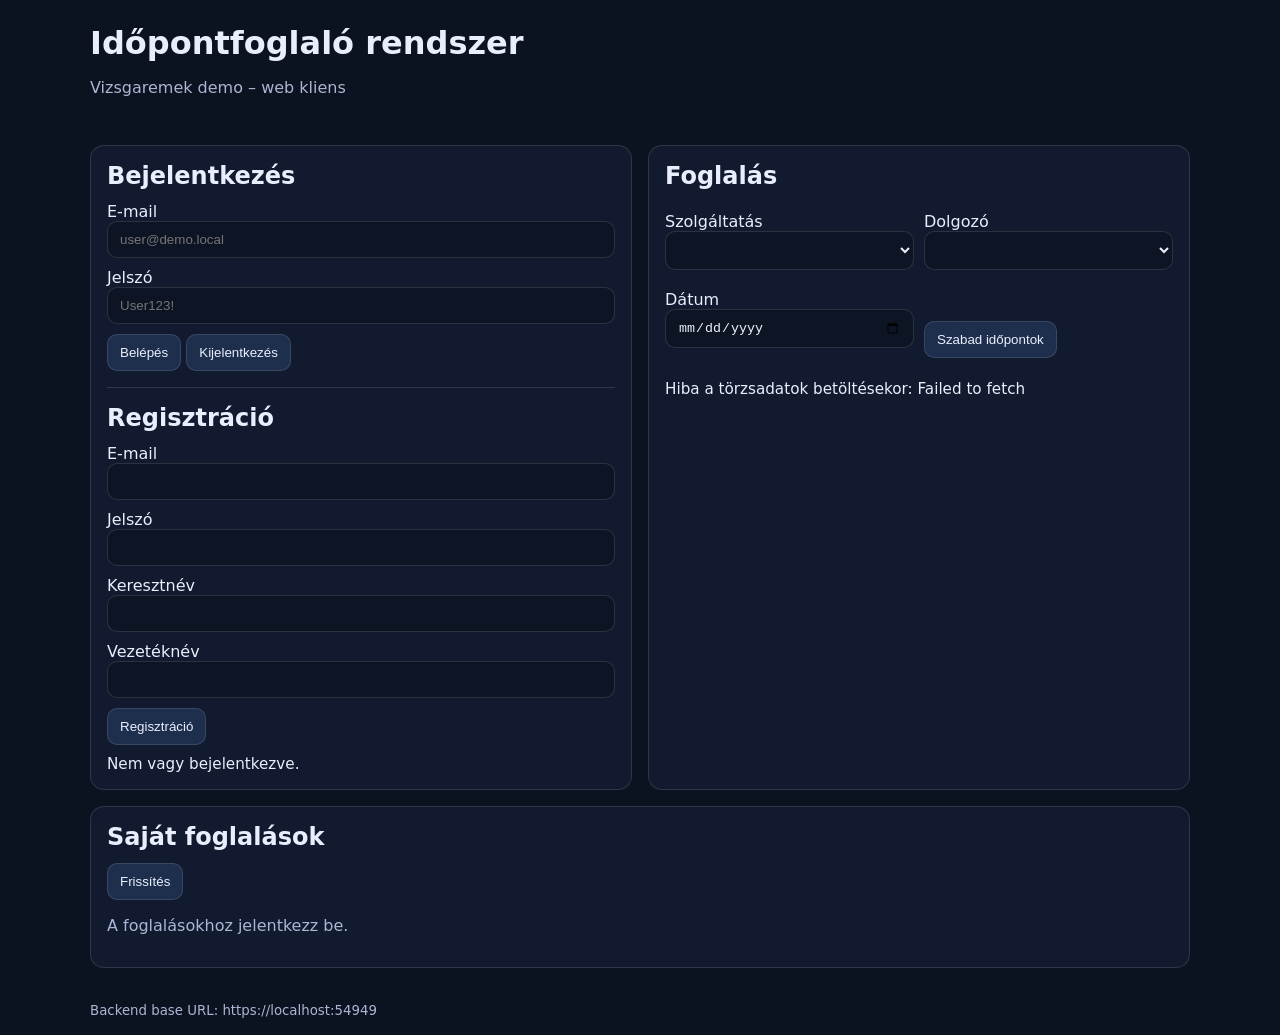
==== frontend_app/index.html @ 3cc3b719 "fix" ====
<!doctype html>
<html lang="hu">
<head>
  <meta charset="utf-8" />
  <meta name="viewport" content="width=device-width, initial-scale=1" />
  <title>Időpontfoglaló</title>
  <link rel="stylesheet" href="css/style.css" />
</head>
<body>
  <header class="container">
    <h1>Időpontfoglaló rendszer</h1>
    <p class="muted">Vizsgaremek demo – web kliens</p>
  </header>

  <main class="container grid">
    <section class="card">
      <h2>Bejelentkezés</h2>
      <form id="loginForm">
        <label>E-mail
          <input type="email" id="loginEmail" required placeholder="user@demo.local" />
        </label>
        <label>Jelszó
          <input type="password" id="loginPassword" required placeholder="User123!" />
        </label>
        <button type="submit">Belépés</button>
        <button id="logoutBtn" type="button">Kijelentkezés</button>
        <button id="openAdminBtn" type="button" class="hidden">Admin felület</button>
      </form>

      <hr />

      <h2>Regisztráció</h2>
      <form id="registerForm">
        <label>E-mail
          <input type="email" id="regEmail" required />
        </label>
        <label>Jelszó
          <input type="password" id="regPassword" required />
        </label>
        <label>Keresztnév
          <input type="text" id="regFirstName" />
        </label>
        <label>Vezetéknév
          <input type="text" id="regLastName" />
        </label>
        <button type="submit">Regisztráció</button>
      </form>

      <div class="status" id="authStatus"></div>
    </section>

    <section class="card">
      <h2>Foglalás</h2>

      <div class="row">
        <div class="col">
          <label>Szolgáltatás
            <select id="serviceSelect"></select>
          </label>
        </div>
        <div class="col">
          <label>Dolgozó
            <select id="employeeSelect"></select>
          </label>
        </div>
      </div>

      <div class="row">
        <div class="col">
          <label>Dátum
            <input type="date" id="dateInput" />
          </label>
        </div>
        <div class="col">
          <button id="loadSlotsBtn" type="button">Szabad időpontok</button>
        </div>
      </div>

      <div id="slots" class="slots"></div>

      <div class="status" id="bookingStatus"></div>
    </section>

    <section class="card">
      <h2>Saját foglalások</h2>
      <button id="loadMyAppointmentsBtn" type="button">Frissítés</button>
      <div id="myAppointments"></div>
    </section>
  </main>

  <div id="adminModal" class="modal hidden" aria-hidden="true">
    <div class="modal-backdrop" id="adminModalCloseBackdrop"></div>
    <div class="modal-dialog card" role="dialog" aria-modal="true" aria-labelledby="adminModalTitle">
      <div class="modal-header">
        <h2 id="adminModalTitle">Admin felület</h2>
        <button id="adminModalCloseBtn" type="button" class="modal-close" aria-label="Bezárás">×</button>
      </div>
      <p class="muted">Csak ADMIN jogosultsággal érhető el.</p>

      <div class="row">
        <div class="col">
          <label>Tól
            <input id="adminDateFrom" type="date" />
          </label>
        </div>
        <div class="col">
          <label>Ig
            <input id="adminDateTo" type="date" />
          </label>
        </div>
      </div>

      <div class="row">
        <button id="loadAdminAppointmentsBtn" type="button">Foglalások lekérése</button>
      </div>

      <div id="adminAppointments"></div>
      <hr />

      <h3>Dolgozók kezelése</h3>
      <form id="employeeForm">
        <input id="employeeId" type="hidden" />

        <div class="row">
          <div class="col">
            <label>Név
              <input id="employeeName" type="text" required />
            </label>
          </div>
          <div class="col">
            <label>E-mail
              <input id="employeeEmail" type="email" placeholder="(opcionális)" />
            </label>
          </div>
          <div class="col">
            <label>Telefonszám
              <input id="employeePhone" type="text" placeholder="(opcionális)" />
            </label>
          </div>
        </div>

        <div class="row">
          <label>
            <input id="employeeIsActive" type="checkbox" checked /> Aktív
          </label>
        </div>

        <div class="row">
          <button id="employeeSaveBtn" type="submit">Dolgozó mentése</button>
          <button id="employeeResetBtn" type="button">Űrlap törlése</button>
        </div>
      </form>

      <div id="adminEmployees"></div>
      <div class="status" id="adminStatus"></div>
    </div>
  </div>

  <footer class="container muted">
    <small>Backend base URL: <span id="baseUrlLabel"></span></small>
  </footer>

  <script src="js/config.js"></script>
  <script src="js/api.js"></script>
  <script src="js/app.js"></script>
</body>
</html>
---- frontend_app/css/style.css ----
:root{
  --bg:#0b1220;
  --card:#111a2e;
  --text:#e9eefc;
  --muted:#aab6d3;
  --border:rgba(255,255,255,.12);
  --accent:#6aa9ff;
}

*{box-sizing:border-box}
body{
  margin:0;
  font-family: system-ui, -apple-system, Segoe UI, Roboto, Arial, sans-serif;
  background: var(--bg);
  color: var(--text);
}
.container{
  width:min(1100px, 92vw);
  margin:0 auto;
  padding: 16px 0;
}
.grid{
  display:grid;
  grid-template-columns: 1fr;
  gap: 16px;
}
@media (min-width: 900px){
  .grid{ grid-template-columns: 1fr 1fr; }
  .grid section:nth-child(3){ grid-column: span 2; }
}

.card{
  background: var(--card);
  border: 1px solid var(--border);
  border-radius: 14px;
  padding: 16px;
}
h1{margin: 8px 0 0}
h2{margin: 0 0 12px}
label{display:block; margin: 10px 0}
input, select{
  width:100%;
  padding: 10px 12px;
  border-radius: 10px;
  border: 1px solid var(--border);
  background: rgba(0,0,0,.2);
  color: var(--text);
}
button{
  padding: 10px 12px;
  border: 1px solid var(--border);
  background: rgba(106,169,255,.15);
  color: var(--text);
  border-radius: 10px;
  cursor:pointer;
}
button:hover{ border-color: rgba(106,169,255,.6); }
hr{
  border:0;
  border-top: 1px solid var(--border);
  margin: 16px 0;
}
.muted{color: var(--muted)}
.status{
  margin-top: 10px;
  font-size: 0.95rem;
}
.row{display:flex; gap: 10px; align-items:end; flex-wrap:wrap}
.col{flex:1; min-width: 220px}
.slots{
  display:flex;
  flex-wrap:wrap;
  gap: 8px;
  margin-top: 12px;
}
.slot-btn{
  padding: 8px 10px;
  border-radius: 999px;
  border: 1px solid var(--border);
  background: rgba(255,255,255,.04);
}
.slot-btn:hover{ border-color: rgba(106,169,255,.6); }
.app-item{
  display:flex;
  justify-content:space-between;
  align-items:center;
  gap: 12px;
  padding: 10px 0;
  border-bottom: 1px solid var(--border);
}
.hidden{display:none !important;}

.modal{
  position: fixed;
  inset: 0;
  z-index: 999;
  display: flex;
  align-items: center;
  justify-content: center;
  padding: 16px;
}
.modal-backdrop{
  position: absolute;
  inset: 0;
  background: rgba(0, 0, 0, 0.55);
}
.modal-dialog{
  position: relative;
  width: min(980px, 96vw);
  max-height: 90vh;
  overflow: auto;
}
.modal-header{
  display: flex;
  align-items: center;
  justify-content: space-between;
}
.modal-close{
  width: 40px;
  height: 40px;
  border-radius: 999px;
  font-size: 24px;
  line-height: 1;
  padding: 0;
}
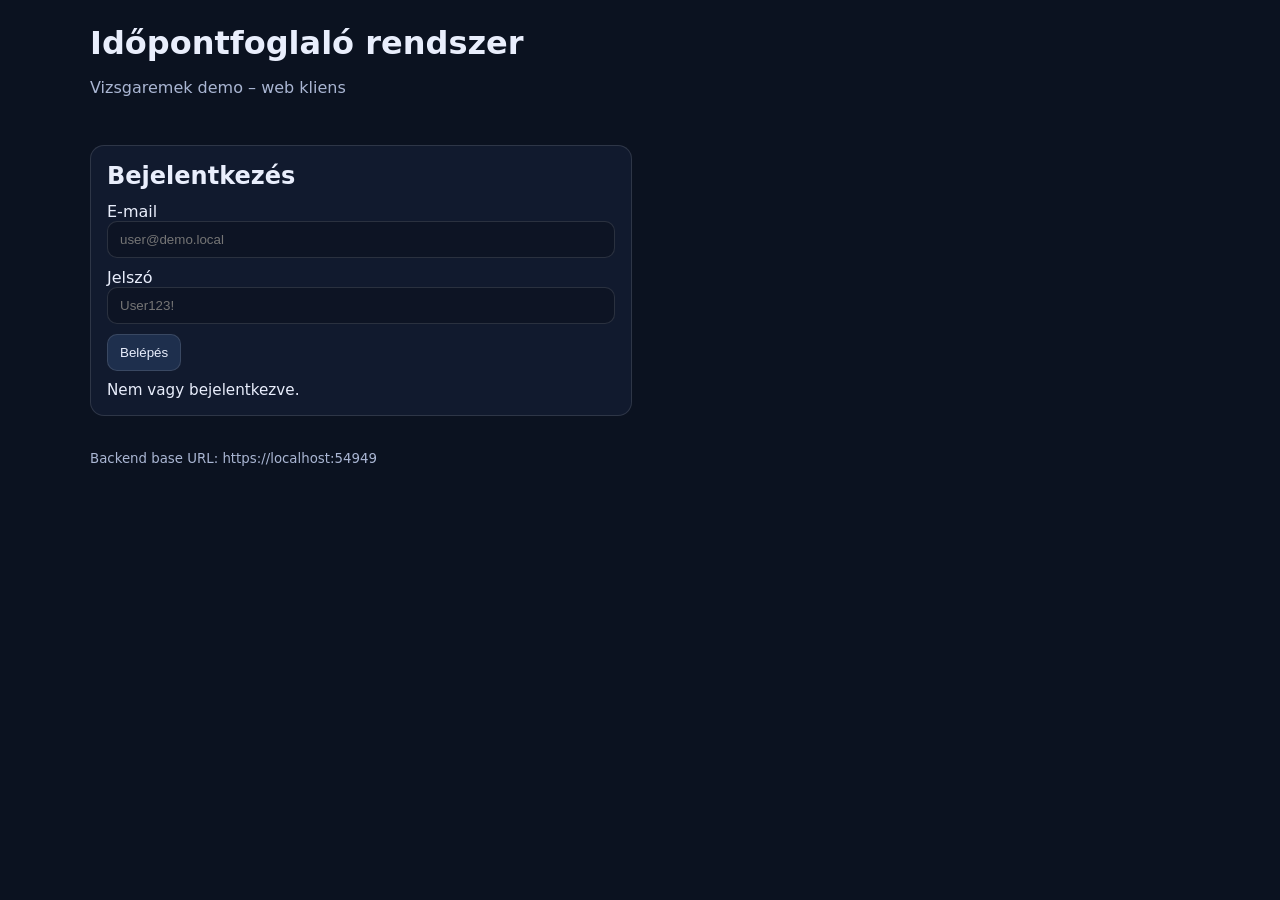
==== commit 97438257: "UI update" ====
--- a/frontend_app/index.html
+++ b/frontend_app/index.html
@@ -10,10 +10,18 @@
   <header class="container">
     <h1>Időpontfoglaló rendszer</h1>
     <p class="muted">Vizsgaremek demo – web kliens</p>
+<div class="header-actions">
+      <p id="loginSuccessBanner" class="login-success hidden"></p>
+      
+    </div>
+    <div class="header-actions">
+      <button id="openAdminBtn" type="button" class="hidden">Admin felület</button>
+      <button id="headerLogoutBtn" type="button" class="hidden">Kijelentkezés</button>
+      </div>
   </header>
 
   <main class="container grid">
-    <section class="card">
+    <section class="card" id="authCard">
       <h2>Bejelentkezés</h2>
       <form id="loginForm">
         <label>E-mail
@@ -23,33 +31,35 @@
           <input type="password" id="loginPassword" required placeholder="User123!" />
         </label>
         <button type="submit">Belépés</button>
-        <button id="logoutBtn" type="button">Kijelentkezés</button>
-        <button id="openAdminBtn" type="button" class="hidden">Admin felület</button>
+       
+   
       </form>
 
-      <hr />
+     <div id="registerWrap" class="hidden">
+        <hr />
 
-      <h2>Regisztráció</h2>
-      <form id="registerForm">
-        <label>E-mail
-          <input type="email" id="regEmail" required />
-        </label>
-        <label>Jelszó
-          <input type="password" id="regPassword" required />
-        </label>
-        <label>Keresztnév
-          <input type="text" id="regFirstName" />
-        </label>
-        <label>Vezetéknév
-          <input type="text" id="regLastName" />
-        </label>
-        <button type="submit">Regisztráció</button>
-      </form>
+     <h2>Regisztráció</h2>
+        <form id="registerForm">
+          <label>E-mail
+            <input type="email" id="regEmail" required />
+          </label>
+          <label>Jelszó
+            <input type="password" id="regPassword" required />
+          </label>
+          <label>Keresztnév
+            <input type="text" id="regFirstName" />
+          </label>
+          <label>Vezetéknév
+            <input type="text" id="regLastName" />
+          </label>
+          <button type="submit">Regisztráció</button>
+        </form>
+      </div>
 
       <div class="status" id="authStatus"></div>
     </section>
 
-    <section class="card">
+   <section class="card booking-panel hidden">
       <h2>Foglalás</h2>
 
       <div class="row">
@@ -81,7 +91,7 @@
       <div class="status" id="bookingStatus"></div>
     </section>
 
-    <section class="card">
+      <section class="card booking-panel hidden">
       <h2>Saját foglalások</h2>
       <button id="loadMyAppointmentsBtn" type="button">Frissítés</button>
       <div id="myAppointments"></div>
@@ -146,6 +156,13 @@
         </div>
 
         <div class="row">
+          <div class="col">
+            <label>Nyújtható szolgáltatások</label>
+            <div id="employeeServices" class="row"></div>
+          </div>
+        </div>
+
+        <div class="row">
           <button id="employeeSaveBtn" type="submit">Dolgozó mentése</button>
           <button id="employeeResetBtn" type="button">Űrlap törlése</button>
         </div>
--- a/frontend_app/css/style.css
+++ b/frontend_app/css/style.css
@@ -123,3 +123,17 @@
   line-height: 1;
   padding: 0;
 }
+.login-success{
+  margin: 14px 0 0;
+  font-size: clamp(1.5rem, 3vw, 2.1rem);
+  font-weight: 700;
+  color: #9bffc8;
+}
+
+
+.header-actions{
+  display:flex;
+  align-items:center;
+  gap:10px;
+  flex-wrap:wrap;
+}
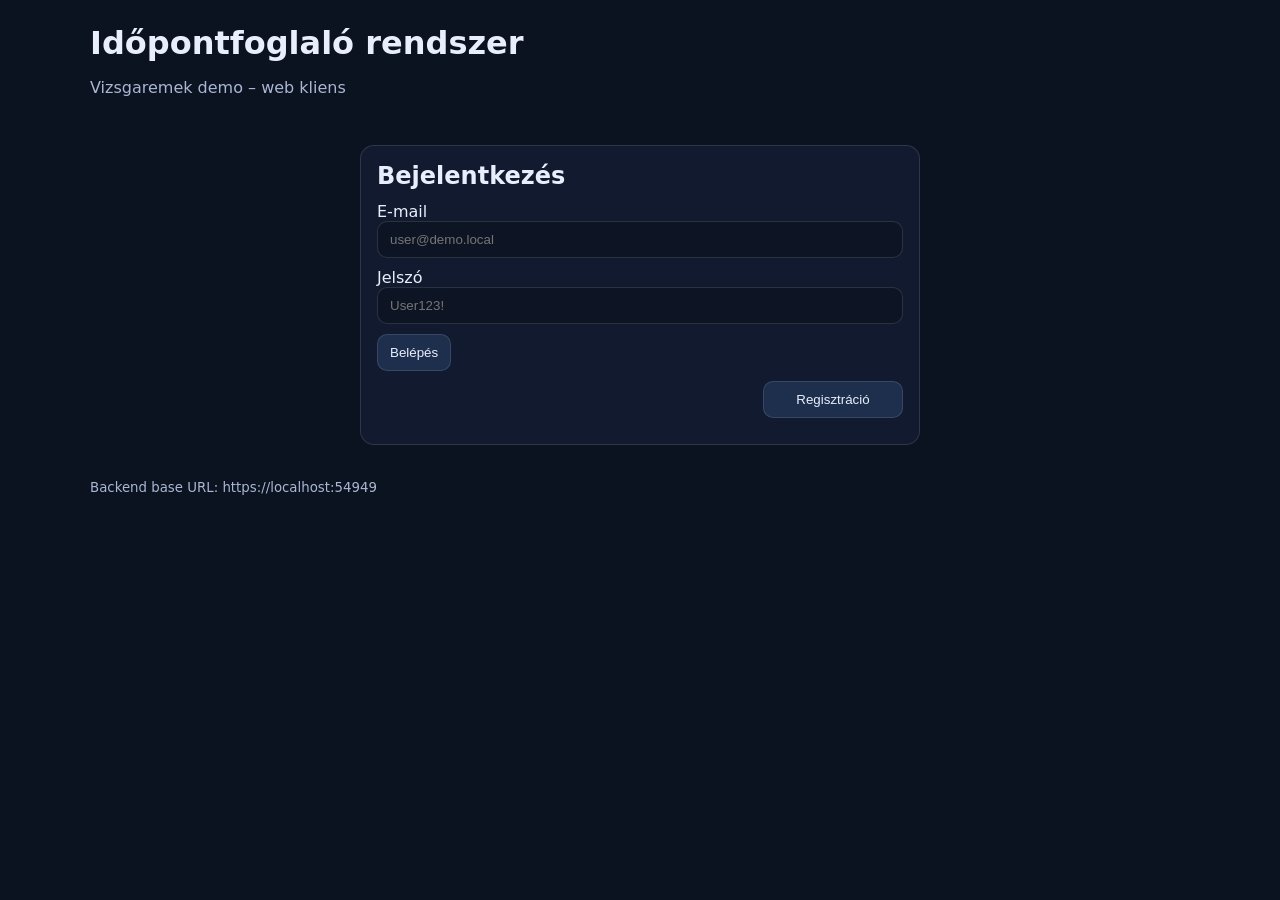
==== commit 17d64e4f: "updat" ====
--- a/frontend_app/index.html
+++ b/frontend_app/index.html
@@ -22,23 +22,26 @@
 
   <main class="container grid">
     <section class="card" id="authCard">
-      <h2>Bejelentkezés</h2>
-      <form id="loginForm">
-        <label>E-mail
-          <input type="email" id="loginEmail" required placeholder="user@demo.local" />
-        </label>
-        <label>Jelszó
-          <input type="password" id="loginPassword" required placeholder="User123!" />
-        </label>
-        <button type="submit">Belépés</button>
-       
-   
-      </form>
-
-     <div id="registerWrap" class="hidden">
-        <hr />
-
-     <h2>Regisztráció</h2>
+      <div id="loginView">
+        <h2>Bejelentkezés</h2>
+        <form id="loginForm">
+          <label>E-mail
+            <input type="email" id="loginEmail" required placeholder="user@demo.local" />
+          </label>
+          <label>Jelszó
+            <input type="password" id="loginPassword" required placeholder="User123!" />
+          </label>
+          <button type="submit">Belépés</button>
+        </form>
+
+     <div class="auth-switch-row">
+          <button id="showRegisterBtn" type="button" class="auth-switch-btn">Regisztráció</button>
+        </div>
+      </div>
+
+
+      <div id="registerWrap" class="hidden">
+        <h2>Regisztráció</h2>
         <form id="registerForm">
           <label>E-mail
             <input type="email" id="regEmail" required />
@@ -54,42 +57,52 @@
           </label>
           <button type="submit">Regisztráció</button>
         </form>
+        <div class="auth-switch-row">
+          <button id="showLoginBtn" type="button" class="auth-switch-btn">← Bejelentkezés</button>
+        </div>
       </div>
 
       <div class="status" id="authStatus"></div>
     </section>
 
-   <section class="card booking-panel hidden">
-      <h2>Foglalás</h2>
-
-      <div class="row">
-        <div class="col">
-          <label>Szolgáltatás
-            <select id="serviceSelect"></select>
-          </label>
-        </div>
-        <div class="col">
-          <label>Dolgozó
-            <select id="employeeSelect"></select>
-          </label>
-        </div>
-      </div>
-
-      <div class="row">
-        <div class="col">
-          <label>Dátum
-            <input type="date" id="dateInput" />
-          </label>
-        </div>
-        <div class="col">
-          <button id="loadSlotsBtn" type="button">Szabad időpontok</button>
-        </div>
+      <section class="booking-workspace booking-panel hidden">
+      <section class="card booking-category-card">
+        <h2>Helyszín kiválasztása</h2>
+        <label>Hova szeretnél időpontot foglalni?
+          <select id="categorySelect"></select>
+        </label>
+        <p class="muted">A kiválasztott helyszínhez tartozó szolgáltatások és dolgozók jelennek meg jobb oldalon.</p>
+      </section>
+
+   <section class="card">
+        <h2>Foglalás</h2>
+            <div class="row">
+          <div class="col">
+            <label>Szolgáltatás
+              <select id="serviceSelect"></select>
+            </label>
+          </div>
+          <div class="col">
+            <label>Dolgozó
+              <select id="employeeSelect"></select>
+            </label>
+          </div>
+        </div>
+        <div class="row">
+          <div class="col">
+            <label>Dátum
+              <input type="date" id="dateInput" />
+            </label>
+          </div>
+          <div class="col">
+            <button id="loadSlotsBtn" type="button">Szabad időpontok</button>
+          </div>
       </div>
 
       <div id="slots" class="slots"></div>
 
-      <div class="status" id="bookingStatus"></div>
-    </section>
+           <div class="status" id="bookingStatus"></div>
+      </section>
 
       <section class="card booking-panel hidden">
       <h2>Saját foglalások</h2>
@@ -147,6 +160,11 @@
               <input id="employeePhone" type="text" placeholder="(opcionális)" />
             </label>
           </div>
+                    <div class="col">
+            <label>Helyszín
+              <select id="employeeLocation"></select>
+            </label>
+          </div>
         </div>
 
         <div class="row">
@@ -167,8 +185,82 @@
           <button id="employeeResetBtn" type="button">Űrlap törlése</button>
         </div>
       </form>
-
-      <div id="adminEmployees"></div>
+      <hr />
+      <h3>Helyszínek kezelése</h3>
+      <form id="locationForm">
+        <input id="locationId" type="hidden" />
+        <div class="row">
+          <div class="col">
+            <label>Helyszín neve
+              <input id="locationName" type="text" required />
+            </label>
+          </div>
+          <div class="col">
+            <label>
+              <input id="locationIsActive" type="checkbox" checked /> Aktív
+            </label>
+          </div>
+        </div>
+        <div class="row">
+          <button id="locationSaveBtn" type="submit">Helyszín mentése</button>
+          <button id="locationResetBtn" type="button">Űrlap törlése</button>
+        </div>
+      </form>
+      <hr />
+      <h3>Szolgáltatások kezelése</h3>
+      <form id="serviceForm">
+        <input id="serviceId" type="hidden" />
+        <div class="row">
+          <div class="col">
+            <label>Szolgáltatás neve
+              <input id="serviceName" type="text" required />
+            </label>
+          </div>
+          <div class="col">
+            <label>Leírás
+              <input id="serviceDescription" type="text" placeholder="(opcionális)" />
+            </label>
+          </div>
+        </div>
+
+        <div class="row">
+          <div class="col">
+            <label>Időtartam (perc)
+              <input id="serviceDuration" type="number" min="1" required />
+            </label>
+          </div>
+          <div class="col">
+            <label>Ár (Ft)
+              <input id="servicePrice" type="number" min="0" step="0.01" required />
+            </label>
+          </div>
+          <div class="col">
+            <label>
+              <input id="serviceIsActive" type="checkbox" checked /> Aktív
+            </label>
+          </div>
+        </div>
+
+        <div class="row">
+          <button id="serviceSaveBtn" type="submit">Szolgáltatás mentése</button>
+          <button id="serviceResetBtn" type="button">Űrlap törlése</button>
+        </div>
+      </form>
+ <div class="admin-lists-grid">
+        <section class="admin-list-panel">
+          <h4>Helyszínek listája</h4>
+          <div id="adminLocations"></div>
+        </section>
+
+        <section class="admin-list-panel">
+          <h4>Dolgozók listája</h4>
+          <div id="adminEmployees"></div>
+        </section>
+            <section class="admin-list-panel">
+          <h4>Szolgáltatások listája</h4>
+          <div id="adminServices"></div>
+        </section>
+      </div>
       <div class="status" id="adminStatus"></div>
     </div>
   </div>
--- a/frontend_app/css/style.css
+++ b/frontend_app/css/style.css
@@ -28,12 +28,44 @@
   .grid{ grid-template-columns: 1fr 1fr; }
   .grid section:nth-child(3){ grid-column: span 2; }
 }
+.booking-workspace{
+  display:grid;
+  grid-template-columns: 1fr;
+  gap:16px;
+}
+
+@media (min-width: 900px){
+  .booking-workspace{
+    grid-column: 1 / -1;
+  }
+}
+
+.booking-workspace > .card{
+  width: 100%;
+}
+
+@media (min-width: 1000px){
+  .booking-workspace{
+    grid-template-columns: minmax(280px, 360px) 1fr;
+    align-items:start;
+  }
+}
 
 .card{
   background: var(--card);
   border: 1px solid var(--border);
   border-radius: 14px;
   padding: 16px;
+}
+#authCard{
+  width:min(560px, 100%);
+  margin-inline:auto;
+}
+
+@media (min-width: 900px){
+  #authCard{
+    grid-column: 1 / -1;
+  }
 }
 h1{margin: 8px 0 0}
 h2{margin: 0 0 12px}
@@ -46,6 +78,15 @@
   background: rgba(0,0,0,.2);
   color: var(--text);
 }
+select{
+  background-color: #0d1730;
+  color: #f5f8ff;
+}
+
+select option{
+  background-color: #f4f7ff;
+  color: #0b1220;
+}
 button{
   padding: 10px 12px;
   border: 1px solid var(--border);
@@ -64,6 +105,15 @@
 .status{
   margin-top: 10px;
   font-size: 0.95rem;
+}
+.auth-switch-row{
+  display:flex;
+  justify-content:flex-end;
+  margin-top:10px;
+}
+
+.auth-switch-btn{
+  min-width:140px;
 }
 .row{display:flex; gap: 10px; align-items:end; flex-wrap:wrap}
 .col{flex:1; min-width: 220px}
@@ -136,4 +186,28 @@
   align-items:center;
   gap:10px;
   flex-wrap:wrap;
+}
+.admin-lists-grid{
+  display:grid;
+  grid-template-columns: 1fr;
+  gap: 14px;
+  margin-top: 14px;
+}
+
+@media (min-width: 900px){
+  .admin-lists-grid{
+    grid-template-columns: 1fr 1fr;
+    align-items:start;
+  }
+}
+
+.admin-list-panel{
+  border: 1px solid var(--border);
+  border-radius: 12px;
+  padding: 12px;
+  background: rgba(255,255,255,.02);
+}
+
+.admin-list-panel h4{
+  margin: 0 0 8px;
 }
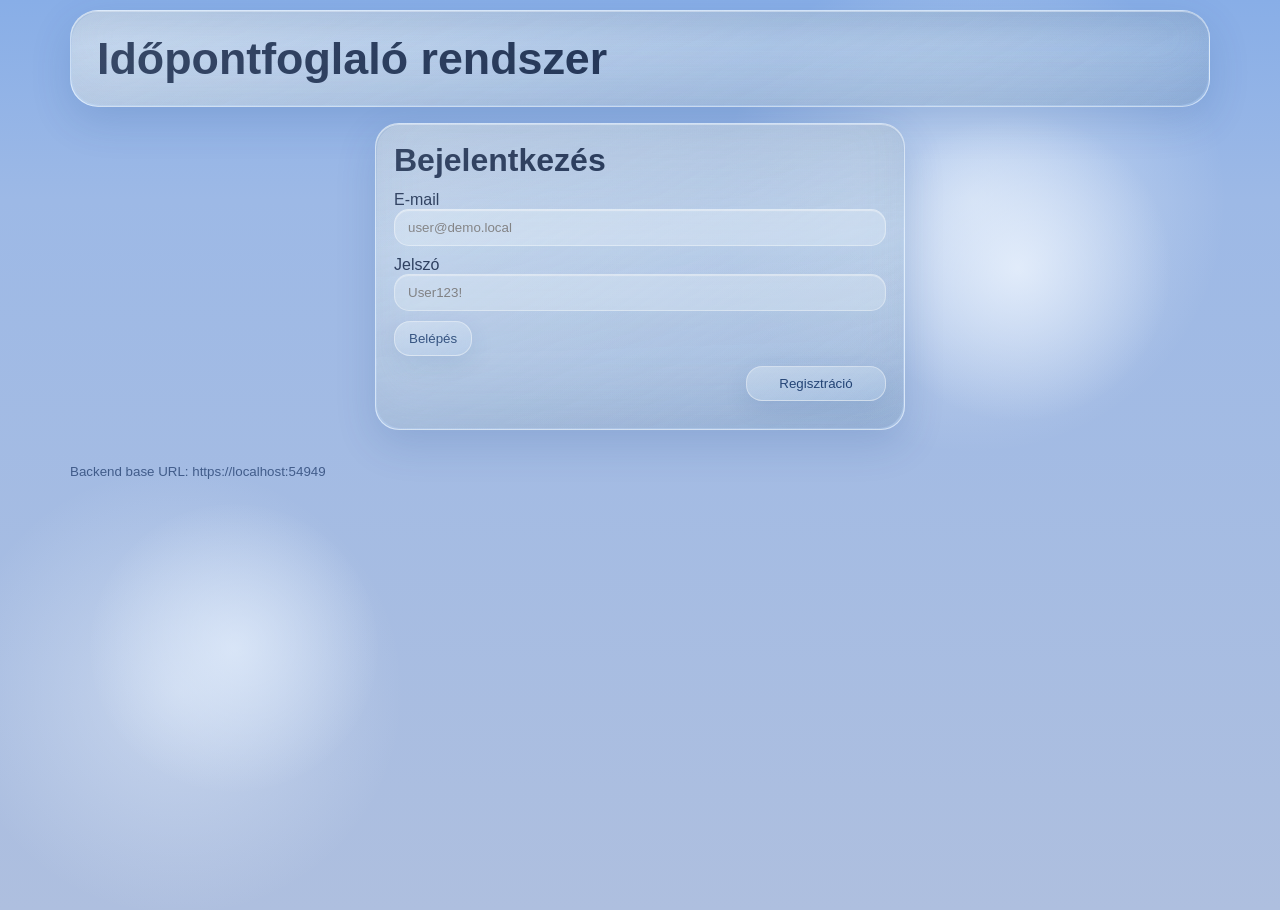
==== commit 2882440f: "dokumentacio pdf" ====
--- a/frontend_app/index.html
+++ b/frontend_app/index.html
@@ -9,7 +9,7 @@
 <body>
   <header class="container">
     <h1>Időpontfoglaló rendszer</h1>
-    <p class="muted">Vizsgaremek demo – web kliens</p>
+    
 <div class="header-actions">
       <p id="loginSuccessBanner" class="login-success hidden"></p>
       
@@ -247,10 +247,7 @@
         </div>
       </form>
  <div class="admin-lists-grid">
-        <section class="admin-list-panel">
-          <h4>Helyszínek listája</h4>
-          <div id="adminLocations"></div>
-        </section>
+        
 
         <section class="admin-list-panel">
           <h4>Dolgozók listája</h4>
@@ -260,6 +257,10 @@
           <h4>Szolgáltatások listája</h4>
           <div id="adminServices"></div>
         </section>
+        <section class="admin-list-panel">
+          <h4>Helyszínek listája</h4>
+          <div id="adminLocations"></div>
+        </section>
       </div>
       <div class="status" id="adminStatus"></div>
     </div>
--- a/frontend_app/css/style.css
+++ b/frontend_app/css/style.css
@@ -1,26 +1,82 @@
-:root{
-  --bg:#0b1220;
-  --card:#111a2e;
-  --text:#e9eefc;
-  --muted:#aab6d3;
-  --border:rgba(255,255,255,.12);
-  --accent:#6aa9ff;
-}
-
-*{box-sizing:border-box}
-body{
-  margin:0;
-  font-family: system-ui, -apple-system, Segoe UI, Roboto, Arial, sans-serif;
-  background: var(--bg);
+:root {
+  --bg-top: #88aee7;
+  --bg-bottom: #aebfdf;
+  --text: #0f2347;
+  --muted: #415c8a;
+  --glass-fill: rgba(196, 221, 246, 0.34);
+  --glass-fill-strong: rgba(188, 216, 245, 0.48);
+  --glass-border: rgba(241, 248, 255, 0.56);
+  --shadow-soft: 0 14px 40px rgba(26, 66, 138, 0.16);
+  --shadow-subtle: 0 8px 24px rgba(34, 74, 148, 0.12);
+  --focus: rgba(78, 131, 232, 0.5);
+--glass-tint: rgba(102, 133, 186, 0.14);
+  --glass-dim: rgba(54, 84, 132, 0.22);
+    --glass-surface-strong: rgba(186, 213, 244, 0.72);
+}
+
+* { box-sizing: border-box; }
+
+body {
+  margin: 0;
+  min-height: 100vh;
+  font-family: "SF Pro Display", "SF Pro Text", -apple-system, BlinkMacSystemFont, "Segoe UI", Roboto, Arial, sans-serif;
   color: var(--text);
-}
-.container{
-  width:min(1100px, 92vw);
-  margin:0 auto;
+   background:
+    radial-gradient(22rem 22rem at 76% 22%, rgba(246, 251, 255, 0.5), rgba(246, 251, 255, 0) 72%),
+    radial-gradient(19rem 19rem at 14% 76%, rgba(240, 247, 255, 0.42), rgba(240, 247, 255, 0) 74%),
+    linear-gradient(180deg, var(--bg-top) 0%, #9db9e6 22%, var(--bg-bottom) 100%);
+  background-attachment: scroll;
+}
+
+body::before,
+body::after {
+  content: "";
+ position: absolute;
+  z-index: -1;
+  border-radius: 999px;
+  pointer-events: none;
+  filter: none;
+}
+
+body::before {
+  width: 20rem;
+  height: 20rem;
+  right: 8%;
+  top: 12%;
+  background: radial-gradient(circle at center, rgba(239, 246, 255, 0.72), rgba(239, 246, 255, 0) 68%);
+}
+body::after {
+  width: 18rem;
+  height: 18rem;
+  left: 7%;
+  bottom: 12%;
+  background: radial-gradient(circle at center, rgba(233, 243, 255, 0.62), rgba(233, 243, 255, 0) 72%);
+}
+
+.container {
+  width: min(1140px, 92vw);
+  margin: 0 auto;
   padding: 16px 0;
 }
-.grid{
-  display:grid;
+header.container {
+  position: relative;
+  margin-top: 10px;
+  padding: 22px 26px;
+  border-radius: 28px;
+  background:
+    linear-gradient(180deg, rgba(41, 71, 121, 0.2), rgba(41, 71, 121, 0.06) 36%, rgba(255, 255, 255, 0) 100%),
+    linear-gradient(155deg, rgba(242, 250, 255, 0.48), rgba(182, 210, 240, 0.32)),
+    linear-gradient(140deg, rgba(192, 220, 248, 0.46), rgba(168, 200, 236, 0.28));
+  border: 1px solid var(--glass-border);
+   box-shadow:
+    var(--shadow-soft),
+    inset 0 1px 0 rgba(255, 255, 255, 0.42),
+    inset 0 -22px 42px var(--glass-tint);
+
+}
+
+.grid {
+  display: grid;
   grid-template-columns: 1fr;
   gap: 16px;
 }
@@ -34,113 +90,169 @@
   gap:16px;
 }
 
-@media (min-width: 900px){
-  .booking-workspace{
-    grid-column: 1 / -1;
-  }
-}
-
-.booking-workspace > .card{
+@media (min-width: 900px) {
+  .booking-workspace { grid-column: 1 / -1; }
+}
+
+.booking-workspace > .card { width: 100%; }
+@media (min-width: 1000px) {
+  .booking-workspace {
+    grid-template-columns: minmax(280px, 360px) 1fr;
+    align-items: start;
+  }
+}
+
+.card {
+  position: relative;
+  background:
+    linear-gradient(178deg, var(--glass-dim), rgba(54, 84, 132, 0.04) 38%, rgba(255, 255, 255, 0) 100%),
+    linear-gradient(165deg, rgba(236, 246, 255, 0.52), rgba(175, 201, 233, 0.36)),
+    linear-gradient(150deg, var(--glass-fill-strong), var(--glass-fill));
+  border: 1px solid var(--glass-border);
+  border-radius: 24px;
+  padding: 18px;
+      box-shadow:
+    var(--shadow-soft),
+    inset 0 1px 0 rgba(255, 255, 255, 0.45),
+    inset 0 -28px 48px var(--glass-tint);
+}
+
+.card::before,
+header.container::before {
+  content: "";
+  position: absolute;
+  inset: 1px;
+  border-radius: inherit;
+  pointer-events: none;
+  background:
+    linear-gradient(145deg, rgba(255, 255, 255, 0.22), rgba(255, 255, 255, 0)),
+    linear-gradient(0deg, rgba(34, 62, 106, 0.14), rgba(34, 62, 106, 0));
+  opacity: 0.8;
+  }
+
+@supports ((backdrop-filter: blur(1px)) or (-webkit-backdrop-filter: blur(1px))) {
+  @media (min-width: 900px) and (pointer: fine) {
+    header.container,
+    .card {
+      backdrop-filter: blur(var(--glass-blur)) saturate(var(--glass-saturate));
+      -webkit-backdrop-filter: blur(var(--glass-blur)) saturate(var(--glass-saturate));
+    }
+  }
+
+}
+#authCard {
+  width: min(530px, 100%);
+  margin-inline: auto;
+}
+
+@media (min-width: 900px) {
+  #authCard { grid-column: 1 / -1; }
+  }
+
+h1 {
+  margin: 0;
+  font-size: clamp(2rem, 4vw, 2.8rem);
+}
+
+h2 {
+  margin: 0 0 12px;
+  font-size: clamp(1.5rem, 2.6vw, 2rem);
+}
+
+label { display: block; margin: 10px 0; }
+
+input,
+select {
   width: 100%;
-}
-
-@media (min-width: 1000px){
-  .booking-workspace{
-    grid-template-columns: minmax(280px, 360px) 1fr;
-    align-items:start;
-  }
-}
-
-.card{
-  background: var(--card);
-  border: 1px solid var(--border);
-  border-radius: 14px;
-  padding: 16px;
-}
-#authCard{
-  width:min(560px, 100%);
-  margin-inline:auto;
-}
-
-@media (min-width: 900px){
-  #authCard{
-    grid-column: 1 / -1;
-  }
-}
-h1{margin: 8px 0 0}
-h2{margin: 0 0 12px}
-label{display:block; margin: 10px 0}
-input, select{
-  width:100%;
-  padding: 10px 12px;
-  border-radius: 10px;
-  border: 1px solid var(--border);
-  background: rgba(0,0,0,.2);
+  padding: 10px 13px;
+  border-radius: 15px;
+  border: 1px solid rgba(242, 249, 255, 0.62);
+  background: rgba(222, 235, 249, 0.5);
   color: var(--text);
-}
-select{
-  background-color: #0d1730;
-  color: #f5f8ff;
-}
-
-select option{
-  background-color: #f4f7ff;
-  color: #0b1220;
-}
-button{
-  padding: 10px 12px;
-  border: 1px solid var(--border);
-  background: rgba(106,169,255,.15);
-  color: var(--text);
-  border-radius: 10px;
-  cursor:pointer;
-}
-button:hover{ border-color: rgba(106,169,255,.6); }
-hr{
-  border:0;
-  border-top: 1px solid var(--border);
+   box-shadow: inset 0 1px 1px rgba(255, 255, 255, 0.5);
+}
+select option {
+  background-color: #dceafb;
+  color: #173362;
+}
+
+input:focus,
+select:focus,
+button:focus {
+  outline: none;
+  border-color: rgba(94, 146, 239, 0.7);
+  box-shadow: 0 0 0 3px var(--focus);
+}
+button {
+  padding: 9px 14px;
+  border: 1px solid rgba(241, 248, 255, 0.72);
+  background: linear-gradient(170deg, rgba(221, 236, 252, 0.66), rgba(194, 220, 248, 0.4));
+  color: #1e4074;
+  border-radius: 16px;
+  cursor: pointer;
+  box-shadow: var(--shadow-subtle);
+  transition: transform 0.15s ease, border-color 0.2s ease, box-shadow 0.2s ease;
+}
+
+button:hover {
+  border-color: rgba(104, 151, 238, 0.62);
+  box-shadow: 0 10px 26px rgba(45, 85, 162, 0.18);
+  transform: translateY(-1px);
+}
+button:active { transform: translateY(0); }
+
+hr {
+  border: 0;
+  border-top: 1px solid rgba(241, 248, 255, 0.5);
   margin: 16px 0;
 }
-.muted{color: var(--muted)}
-.status{
+.muted { color: var(--muted); }
+
+.status {
   margin-top: 10px;
   font-size: 0.95rem;
-}
-.auth-switch-row{
-  display:flex;
-  justify-content:flex-end;
-  margin-top:10px;
-}
-
-.auth-switch-btn{
-  min-width:140px;
-}
-.row{display:flex; gap: 10px; align-items:end; flex-wrap:wrap}
-.col{flex:1; min-width: 220px}
-.slots{
-  display:flex;
-  flex-wrap:wrap;
+
+color: #284b83;
+}
+
+.auth-switch-row {
+  display: flex;
+  justify-content: flex-end;
+  margin-top: 10px;
+}
+.auth-switch-btn { min-width: 140px; }
+
+.row { display: flex; gap: 10px; align-items: end; flex-wrap: wrap; }
+.col { flex: 1; min-width: 220px; }
+
+.slots {
+  display: flex;
+  flex-wrap: wrap;
   gap: 8px;
   margin-top: 12px;
 }
-.slot-btn{
-  padding: 8px 10px;
+.slot-btn {
+  padding: 8px 12px;
   border-radius: 999px;
-  border: 1px solid var(--border);
-  background: rgba(255,255,255,.04);
-}
-.slot-btn:hover{ border-color: rgba(106,169,255,.6); }
-.app-item{
-  display:flex;
-  justify-content:space-between;
-  align-items:center;
+  border: 1px solid rgba(241, 248, 255, 0.68);
+  background: rgba(208, 228, 248, 0.5);
+}
+
+.slot-btn:hover { border-color: rgba(104, 151, 238, 0.62); }
+
+.app-item {
+  display: flex;
+  justify-content: space-between;
+  align-items: center;
   gap: 12px;
   padding: 10px 0;
-  border-bottom: 1px solid var(--border);
+  border-bottom: 1px solid rgba(241, 248, 255, 0.5);
 }
 .hidden{display:none !important;}
 
-.modal{
+.hidden { display: none !important; }
+
+.modal {
   position: fixed;
   inset: 0;
   z-index: 999;
@@ -152,13 +264,26 @@
 .modal-backdrop{
   position: absolute;
   inset: 0;
-  background: rgba(0, 0, 0, 0.55);
+    background: rgba(34, 62, 106, 0.34);
+}
+
+@supports ((-webkit-backdrop-filter: blur(2px)) or (backdrop-filter: blur(2px))) {
+  .modal-backdrop {
+    -webkit-backdrop-filter: blur(2px) saturate(1.05);
+    backdrop-filter: blur(2px) saturate(1.05);
+  }
+ 
 }
 .modal-dialog{
   position: relative;
   width: min(980px, 96vw);
   max-height: 90vh;
   overflow: auto;
+   border: 1px solid rgba(241, 248, 255, 0.72);
+  box-shadow: 0 24px 58px rgba(19, 43, 83, 0.26);
+  background:
+    linear-gradient(176deg, rgba(45, 74, 122, 0.18), rgba(45, 74, 122, 0) 36%),
+    linear-gradient(160deg, rgba(210, 229, 250, 0.84), var(--glass-surface-strong));
 }
 .modal-header{
   display: flex;
@@ -175,17 +300,17 @@
 }
 .login-success{
   margin: 14px 0 0;
-  font-size: clamp(1.5rem, 3vw, 2.1rem);
+  font-size: clamp(1.4rem, 3vw, 2rem);
   font-weight: 700;
-  color: #9bffc8;
-}
-
-
-.header-actions{
-  display:flex;
-  align-items:center;
-  gap:10px;
-  flex-wrap:wrap;
+  color: #245290;
+}
+
+
+.header-actions {
+  display: flex;
+  align-items: center;
+  gap: 10px;
+  flex-wrap: wrap;
 }
 .admin-lists-grid{
   display:grid;
@@ -201,13 +326,12 @@
   }
 }
 
-.admin-list-panel{
-  border: 1px solid var(--border);
-  border-radius: 12px;
+.admin-list-panel {
+ border: 1px solid rgba(241, 248, 255, 0.62);
+  border-radius: 16px;
   padding: 12px;
-  background: rgba(255,255,255,.02);
-}
-
-.admin-list-panel h4{
-  margin: 0 0 8px;
-}+   background: rgba(185, 211, 241, 0.62);
+  box-shadow: inset 0 1px 0 rgba(255, 255, 255, 0.32);
+}
+
+.admin-list-panel h4 { margin: 0 0 8px; }
